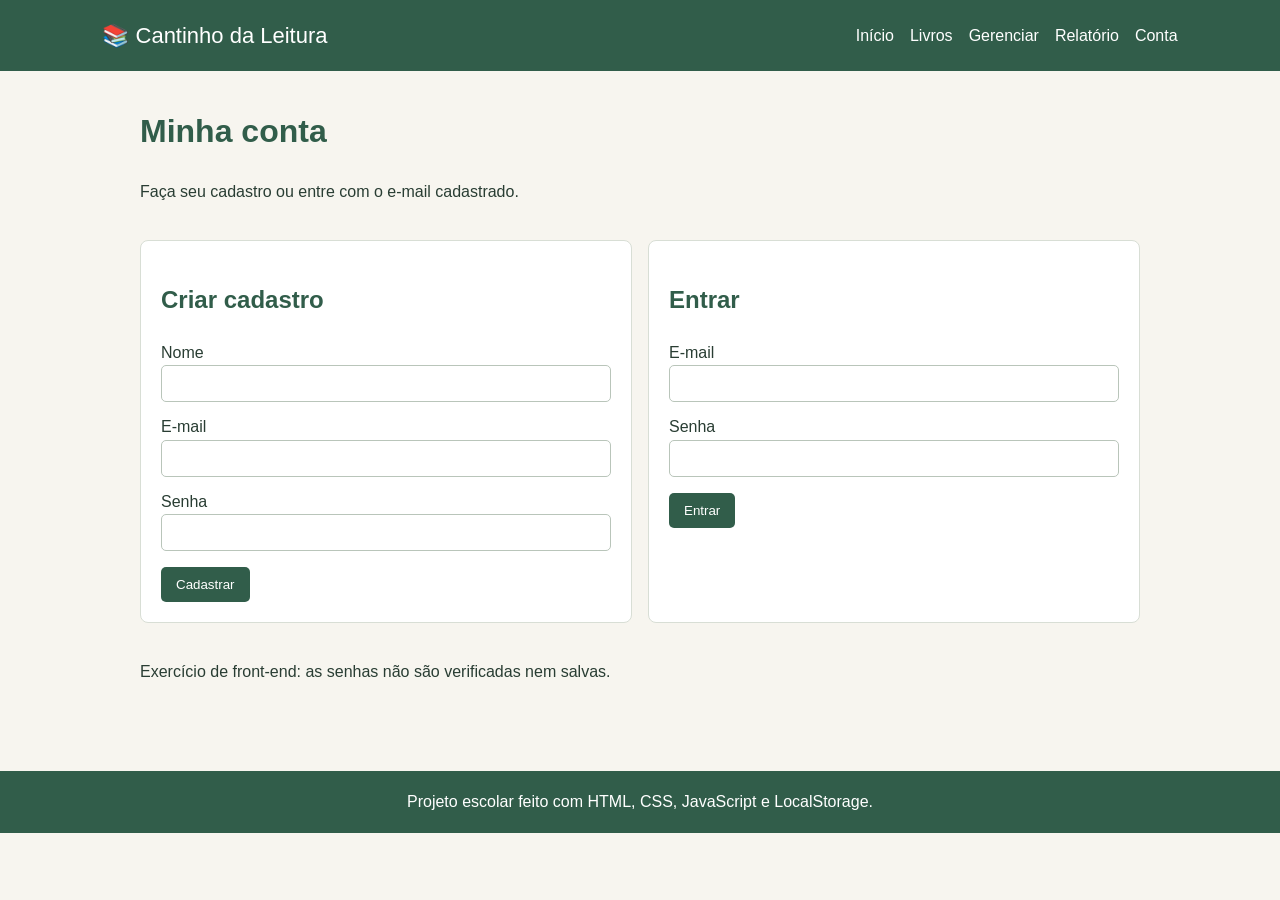
==== conta.html @ 3dceed40 "Projeto PW inicial" ====
<!DOCTYPE html>
<html lang="pt-BR">
<head>
  <meta charset="UTF-8">
  <meta name="viewport" content="width=device-width, initial-scale=1">
  <title>Conta | Cantinho da Leitura</title>
  <link rel="stylesheet" href="css/style.css">
  <script src="js/app.js" defer></script>
</head>
<body>
  <header>
    <p class="logo">📚 Cantinho da Leitura</p>
    <nav>
      <a href="index.html">Início</a>
      <a href="livros.html">Livros</a>
      <a href="gerenciar.html">Gerenciar</a>
      <a href="relatorio.html">Relatório</a>
      <a href="conta.html">Conta</a>
    </nav>
  </header>
  <main>
    <h1>Minha conta</h1>
    <p>Faça seu cadastro ou entre com o e-mail cadastrado.</p>
    <div class="cartoes">
      <form id="form-cadastro">
        <h2>Criar cadastro</h2>
        <label for="nome">Nome</label>
        <input id="nome" required>
        <label for="email-cadastro">E-mail</label>
        <input id="email-cadastro" type="email" required>
        <label for="senha-cadastro">Senha</label>
        <input id="senha-cadastro" type="password" required>
        <button type="submit">Cadastrar</button>
      </form>
      <form id="form-login">
        <h2>Entrar</h2>
        <label for="email-login">E-mail</label>
        <input id="email-login" type="email" required>
        <label for="senha-login">Senha</label>
        <input id="senha-login" type="password" required>
        <button type="submit">Entrar</button>
        <p id="mensagem-login"></p>
      </form>
    </div>
    <section id="boas-vindas" class="caixa" hidden>
      <h2 id="nome-usuario"></h2>
      <button id="sair" type="button">Sair</button>
    </section>
    <p>Exercício de front-end: as senhas não são verificadas nem salvas.</p>
  </main>
  <footer>Projeto escolar feito com HTML, CSS, JavaScript e LocalStorage.</footer>
</body>
</html>
---- css/style.css ----
* {
  box-sizing: border-box;
}

body {
  margin: 0;
  background: #f7f5ef;
  color: #293d33;
  font-family: Arial, sans-serif;
  line-height: 1.6;
}

header,
footer {
  padding: 18px 8%;
  background: #315d4a;
  color: white;
}

header {
  display: flex;
  align-items: center;
  justify-content: space-between;
  gap: 20px;
}

.logo {
  margin: 0;
  font-size: 22px;
}

nav {
  display: flex;
  flex-wrap: wrap;
  gap: 16px;
}

nav a {
  color: white;
  text-decoration: none;
}

nav a:hover {
  text-decoration: underline;
}

main {
  width: min(100% - 32px, 1000px);
  min-height: 70vh;
  margin: 35px auto;
}

h1,
h2,
h3 {
  color: #315d4a;
}

.destaque {
  padding: 45px;
  border-radius: 12px;
  background: #e4ecdf;
}

.destaque h1 {
  margin-top: 0;
  font-size: 38px;
}

.botao,
button {
  padding: 10px 15px;
  border: 0;
  border-radius: 5px;
  background: #315d4a;
  color: white;
  cursor: pointer;
  text-decoration: none;
}

button:hover,
.botao:hover {
  background: #244535;
}

.cartoes {
  display: grid;
  grid-template-columns: repeat(auto-fit, minmax(200px, 1fr));
  gap: 16px;
}

.cartao,
.caixa {
  padding: 18px;
  border: 1px solid #d8ded5;
  border-radius: 8px;
  background: white;
}

.cartao h3 {
  margin-top: 0;
}

form {
  max-width: 500px;
  margin: 20px 0;
  padding: 20px;
  border: 1px solid #d8ded5;
  border-radius: 8px;
  background: white;
}

label {
  display: block;
  margin-top: 12px;
}

input,
select {
  width: 100%;
  padding: 10px;
  border: 1px solid #b9c5ba;
  border-radius: 5px;
}

form button {
  margin-top: 16px;
}

.linha-livro {
  padding: 12px 0;
  display: flex;
  justify-content: space-between;
  align-items: center;
  gap: 12px;
  border-bottom: 1px solid #d8ded5;
}

.linha-livro button {
  flex-shrink: 0;
  background: #9c493e;
}

table {
  width: 100%;
  border-collapse: collapse;
  background: white;
}

th,
td {
  padding: 12px;
  border: 1px solid #d8ded5;
  text-align: left;
}

th {
  background: #e4ecdf;
}

footer {
  text-align: center;
}
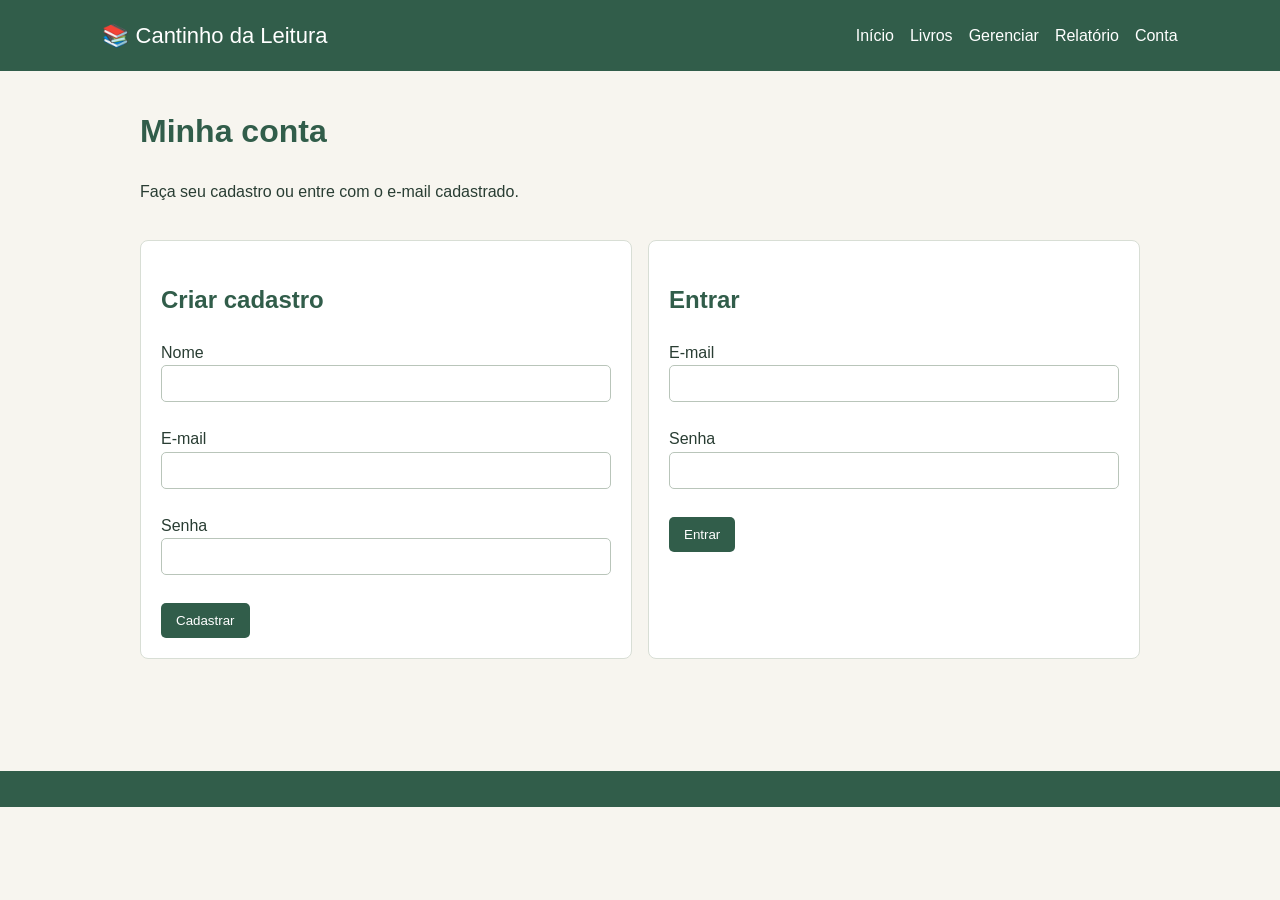
==== commit 7d823b7e: "fix senha" ====
--- a/conta.html
+++ b/conta.html
@@ -46,8 +46,8 @@
       <h2 id="nome-usuario"></h2>
       <button id="sair" type="button">Sair</button>
     </section>
-    <p>Exercício de front-end: as senhas não são verificadas nem salvas.</p>
+    <p></p>
   </main>
-  <footer>Projeto escolar feito com HTML, CSS, JavaScript e LocalStorage.</footer>
+  <footer></footer>
 </body>
 </html>
--- a/css/style.css
+++ b/css/style.css
@@ -117,6 +117,7 @@
 
 input,
 select {
+  margin-bottom: 12px;
   width: 100%;
   padding: 10px;
   border: 1px solid #b9c5ba;
